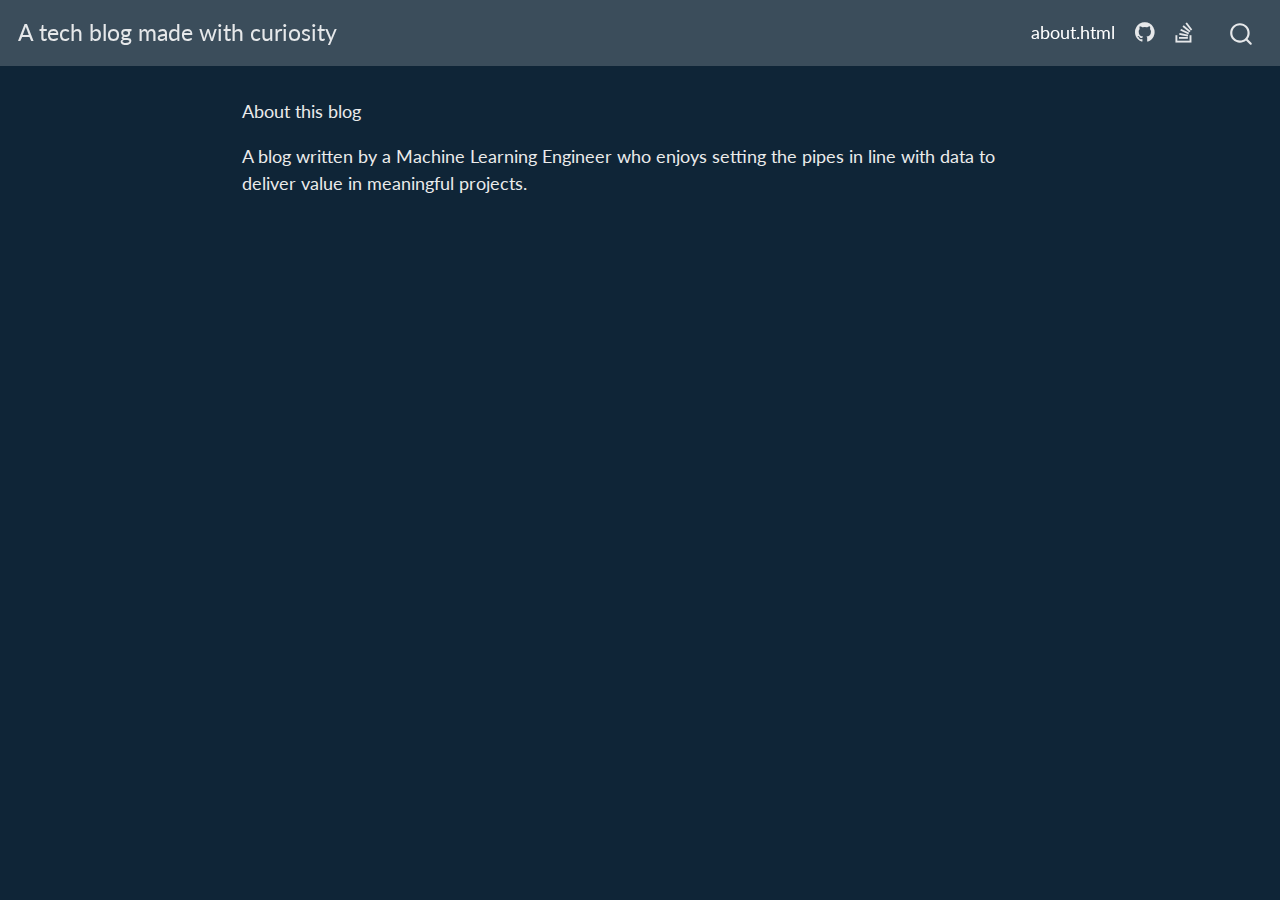
==== docs/about.html @ b95ce028 "Add first publication rendered" ====
<!DOCTYPE html>
<html xmlns="http://www.w3.org/1999/xhtml" lang="en" xml:lang="en"><head>

<meta charset="utf-8">
<meta name="generator" content="quarto-1.2.269">

<meta name="viewport" content="width=device-width, initial-scale=1.0, user-scalable=yes">


<title>A tech blog made with curiosity – about</title>
<style>
code{white-space: pre-wrap;}
span.smallcaps{font-variant: small-caps;}
div.columns{display: flex; gap: min(4vw, 1.5em);}
div.column{flex: auto; overflow-x: auto;}
div.hanging-indent{margin-left: 1.5em; text-indent: -1.5em;}
ul.task-list{list-style: none;}
ul.task-list li input[type="checkbox"] {
  width: 0.8em;
  margin: 0 0.8em 0.2em -1.6em;
  vertical-align: middle;
}
</style>


<script src="site_libs/quarto-nav/quarto-nav.js"></script>
<script src="site_libs/quarto-nav/headroom.min.js"></script>
<script src="site_libs/clipboard/clipboard.min.js"></script>
<script src="site_libs/quarto-search/autocomplete.umd.js"></script>
<script src="site_libs/quarto-search/fuse.min.js"></script>
<script src="site_libs/quarto-search/quarto-search.js"></script>
<meta name="quarto:offset" content="./">
<script src="site_libs/quarto-html/quarto.js"></script>
<script src="site_libs/quarto-html/popper.min.js"></script>
<script src="site_libs/quarto-html/tippy.umd.min.js"></script>
<script src="site_libs/quarto-html/anchor.min.js"></script>
<link href="site_libs/quarto-html/tippy.css" rel="stylesheet">
<link href="site_libs/quarto-html/quarto-syntax-highlighting-dark.css" rel="stylesheet" id="quarto-text-highlighting-styles">
<script src="site_libs/bootstrap/bootstrap.min.js"></script>
<link href="site_libs/bootstrap/bootstrap-icons.css" rel="stylesheet">
<link href="site_libs/bootstrap/bootstrap.min.css" rel="stylesheet" id="quarto-bootstrap" data-mode="dark">
<script id="quarto-search-options" type="application/json">{
  "location": "navbar",
  "copy-button": false,
  "collapse-after": 3,
  "panel-placement": "end",
  "type": "overlay",
  "limit": 20,
  "language": {
    "search-no-results-text": "No results",
    "search-matching-documents-text": "matching documents",
    "search-copy-link-title": "Copy link to search",
    "search-hide-matches-text": "Hide additional matches",
    "search-more-match-text": "more match in this document",
    "search-more-matches-text": "more matches in this document",
    "search-clear-button-title": "Clear",
    "search-detached-cancel-button-title": "Cancel",
    "search-submit-button-title": "Submit"
  }
}</script>


<link rel="stylesheet" href="styles.css">
</head>

<body class="nav-fixed fullcontent">

<div id="quarto-search-results"></div>
  <header id="quarto-header" class="headroom fixed-top">
    <nav class="navbar navbar-expand-lg navbar-dark ">
      <div class="navbar-container container-fluid">
      <div class="navbar-brand-container">
    <a class="navbar-brand" href="./index.html">
    <span class="navbar-title">A tech blog made with curiosity</span>
    </a>
  </div>
          <button class="navbar-toggler" type="button" data-bs-toggle="collapse" data-bs-target="#navbarCollapse" aria-controls="navbarCollapse" aria-expanded="false" aria-label="Toggle navigation" onclick="if (window.quartoToggleHeadroom) { window.quartoToggleHeadroom(); }">
  <span class="navbar-toggler-icon"></span>
</button>
          <div class="collapse navbar-collapse" id="navbarCollapse">
            <ul class="navbar-nav navbar-nav-scroll ms-auto">
  <li class="nav-item">
    <a class="nav-link active" href="./about.html" aria-current="page">
 <span class="menu-text">about.html</span></a>
  </li>  
  <li class="nav-item compact">
    <a class="nav-link" href="https://github.com/x0s"><i class="bi bi-github" role="img">
</i> 
 <span class="menu-text"></span></a>
  </li>  
  <li class="nav-item compact">
    <a class="nav-link" href="https://stackoverflow.com/users/3581903/x0s"><i class="bi bi-stack-overflow" role="img">
</i> 
 <span class="menu-text"></span></a>
  </li>  
</ul>
              <div id="quarto-search" class="" title="Search"></div>
          </div> <!-- /navcollapse -->
      </div> <!-- /container-fluid -->
    </nav>
</header>
<!-- content -->
<div id="quarto-content" class="quarto-container page-columns page-rows-contents page-layout-article page-navbar">
<!-- sidebar -->
<!-- margin-sidebar -->
    
<!-- main -->
<main class="content" id="quarto-document-content">



<p>About this blog</p>
<p>A blog written by a Machine Learning Engineer who enjoys setting the pipes in line with data to deliver value in meaningful projects.</p>



</main> <!-- /main -->
<script id="quarto-html-after-body" type="application/javascript">
window.document.addEventListener("DOMContentLoaded", function (event) {
  const toggleBodyColorMode = (bsSheetEl) => {
    const mode = bsSheetEl.getAttribute("data-mode");
    const bodyEl = window.document.querySelector("body");
    if (mode === "dark") {
      bodyEl.classList.add("quarto-dark");
      bodyEl.classList.remove("quarto-light");
    } else {
      bodyEl.classList.add("quarto-light");
      bodyEl.classList.remove("quarto-dark");
    }
  }
  const toggleBodyColorPrimary = () => {
    const bsSheetEl = window.document.querySelector("link#quarto-bootstrap");
    if (bsSheetEl) {
      toggleBodyColorMode(bsSheetEl);
    }
  }
  toggleBodyColorPrimary();  
  const icon = "";
  const anchorJS = new window.AnchorJS();
  anchorJS.options = {
    placement: 'right',
    icon: icon
  };
  anchorJS.add('.anchored');
  const clipboard = new window.ClipboardJS('.code-copy-button', {
    target: function(trigger) {
      return trigger.previousElementSibling;
    }
  });
  clipboard.on('success', function(e) {
    // button target
    const button = e.trigger;
    // don't keep focus
    button.blur();
    // flash "checked"
    button.classList.add('code-copy-button-checked');
    var currentTitle = button.getAttribute("title");
    button.setAttribute("title", "Copied!");
    let tooltip;
    if (window.bootstrap) {
      button.setAttribute("data-bs-toggle", "tooltip");
      button.setAttribute("data-bs-placement", "left");
      button.setAttribute("data-bs-title", "Copied!");
      tooltip = new bootstrap.Tooltip(button, 
        { trigger: "manual", 
          customClass: "code-copy-button-tooltip",
          offset: [0, -8]});
      tooltip.show();    
    }
    setTimeout(function() {
      if (tooltip) {
        tooltip.hide();
        button.removeAttribute("data-bs-title");
        button.removeAttribute("data-bs-toggle");
        button.removeAttribute("data-bs-placement");
      }
      button.setAttribute("title", currentTitle);
      button.classList.remove('code-copy-button-checked');
    }, 1000);
    // clear code selection
    e.clearSelection();
  });
  function tippyHover(el, contentFn) {
    const config = {
      allowHTML: true,
      content: contentFn,
      maxWidth: 500,
      delay: 100,
      arrow: false,
      appendTo: function(el) {
          return el.parentElement;
      },
      interactive: true,
      interactiveBorder: 10,
      theme: 'quarto',
      placement: 'bottom-start'
    };
    window.tippy(el, config); 
  }
  const noterefs = window.document.querySelectorAll('a[role="doc-noteref"]');
  for (var i=0; i<noterefs.length; i++) {
    const ref = noterefs[i];
    tippyHover(ref, function() {
      // use id or data attribute instead here
      let href = ref.getAttribute('data-footnote-href') || ref.getAttribute('href');
      try { href = new URL(href).hash; } catch {}
      const id = href.replace(/^#\/?/, "");
      const note = window.document.getElementById(id);
      return note.innerHTML;
    });
  }
  const findCites = (el) => {
    const parentEl = el.parentElement;
    if (parentEl) {
      const cites = parentEl.dataset.cites;
      if (cites) {
        return {
          el,
          cites: cites.split(' ')
        };
      } else {
        return findCites(el.parentElement)
      }
    } else {
      return undefined;
    }
  };
  var bibliorefs = window.document.querySelectorAll('a[role="doc-biblioref"]');
  for (var i=0; i<bibliorefs.length; i++) {
    const ref = bibliorefs[i];
    const citeInfo = findCites(ref);
    if (citeInfo) {
      tippyHover(citeInfo.el, function() {
        var popup = window.document.createElement('div');
        citeInfo.cites.forEach(function(cite) {
          var citeDiv = window.document.createElement('div');
          citeDiv.classList.add('hanging-indent');
          citeDiv.classList.add('csl-entry');
          var biblioDiv = window.document.getElementById('ref-' + cite);
          if (biblioDiv) {
            citeDiv.innerHTML = biblioDiv.innerHTML;
          }
          popup.appendChild(citeDiv);
        });
        return popup.innerHTML;
      });
    }
  }
});
</script>
</div> <!-- /content -->



</body></html>
---- docs/site_libs/quarto-html/tippy.css ----
.tippy-box[data-animation=fade][data-state=hidden]{opacity:0}[data-tippy-root]{max-width:calc(100vw - 10px)}.tippy-box{position:relative;background-color:#333;color:#fff;border-radius:4px;font-size:14px;line-height:1.4;white-space:normal;outline:0;transition-property:transform,visibility,opacity}.tippy-box[data-placement^=top]>.tippy-arrow{bottom:0}.tippy-box[data-placement^=top]>.tippy-arrow:before{bottom:-7px;left:0;border-width:8px 8px 0;border-top-color:initial;transform-origin:center top}.tippy-box[data-placement^=bottom]>.tippy-arrow{top:0}.tippy-box[data-placement^=bottom]>.tippy-arrow:before{top:-7px;left:0;border-width:0 8px 8px;border-bottom-color:initial;transform-origin:center bottom}.tippy-box[data-placement^=left]>.tippy-arrow{right:0}.tippy-box[data-placement^=left]>.tippy-arrow:before{border-width:8px 0 8px 8px;border-left-color:initial;right:-7px;transform-origin:center left}.tippy-box[data-placement^=right]>.tippy-arrow{left:0}.tippy-box[data-placement^=right]>.tippy-arrow:before{left:-7px;border-width:8px 8px 8px 0;border-right-color:initial;transform-origin:center right}.tippy-box[data-inertia][data-state=visible]{transition-timing-function:cubic-bezier(.54,1.5,.38,1.11)}.tippy-arrow{width:16px;height:16px;color:#333}.tippy-arrow:before{content:"";position:absolute;border-color:transparent;border-style:solid}.tippy-content{position:relative;padding:5px 9px;z-index:1}
---- docs/site_libs/quarto-html/quarto-syntax-highlighting-dark.css ----
/* quarto syntax highlight colors */
:root {
  --quarto-hl-al-color: #f07178;
  --quarto-hl-an-color: #d4d0ab;
  --quarto-hl-at-color: #00e0e0;
  --quarto-hl-bn-color: #d4d0ab;
  --quarto-hl-bu-color: #abe338;
  --quarto-hl-ch-color: #abe338;
  --quarto-hl-co-color: #f8f8f2;
  --quarto-hl-cv-color: #ffd700;
  --quarto-hl-cn-color: #ffd700;
  --quarto-hl-cf-color: #ffa07a;
  --quarto-hl-dt-color: #ffa07a;
  --quarto-hl-dv-color: #d4d0ab;
  --quarto-hl-do-color: #f8f8f2;
  --quarto-hl-er-color: #f07178;
  --quarto-hl-ex-color: #00e0e0;
  --quarto-hl-fl-color: #d4d0ab;
  --quarto-hl-fu-color: #ffa07a;
  --quarto-hl-im-color: #abe338;
  --quarto-hl-in-color: #d4d0ab;
  --quarto-hl-kw-color: #ffa07a;
  --quarto-hl-op-color: #ffa07a;
  --quarto-hl-ot-color: #00e0e0;
  --quarto-hl-pp-color: #dcc6e0;
  --quarto-hl-re-color: #00e0e0;
  --quarto-hl-sc-color: #abe338;
  --quarto-hl-ss-color: #abe338;
  --quarto-hl-st-color: #abe338;
  --quarto-hl-va-color: #00e0e0;
  --quarto-hl-vs-color: #abe338;
  --quarto-hl-wa-color: #dcc6e0;
}

/* other quarto variables */
:root {
  --quarto-font-monospace: SFMono-Regular, Menlo, Monaco, Consolas, "Liberation Mono", "Courier New", monospace;
}

code span.al {
  font-weight: bold;
  color: #f07178;
}

code span.an {
  color: #d4d0ab;
}

code span.at {
  color: #00e0e0;
}

code span.bn {
  color: #d4d0ab;
}

code span.bu {
  color: #abe338;
}

code span.ch {
  color: #abe338;
}

code span.co {
  font-style: italic;
  color: #f8f8f2;
}

code span.cv {
  color: #ffd700;
}

code span.cn {
  color: #ffd700;
}

code span.cf {
  font-weight: bold;
  color: #ffa07a;
}

code span.dt {
  color: #ffa07a;
}

code span.dv {
  color: #d4d0ab;
}

code span.do {
  color: #f8f8f2;
}

code span.er {
  color: #f07178;
  text-decoration: underline;
}

code span.ex {
  font-weight: bold;
  color: #00e0e0;
}

code span.fl {
  color: #d4d0ab;
}

code span.fu {
  color: #ffa07a;
}

code span.im {
  color: #abe338;
}

code span.in {
  color: #d4d0ab;
}

code span.kw {
  font-weight: bold;
  color: #ffa07a;
}

pre > code.sourceCode > span {
  color: #f8f8f2;
}

code span {
  color: #f8f8f2;
}

code.sourceCode > span {
  color: #f8f8f2;
}

div.sourceCode,
div.sourceCode pre.sourceCode {
  color: #f8f8f2;
}

code span.op {
  color: #ffa07a;
}

code span.ot {
  color: #00e0e0;
}

code span.pp {
  color: #dcc6e0;
}

code span.re {
  color: #00e0e0;
}

code span.sc {
  color: #abe338;
}

code span.ss {
  color: #abe338;
}

code span.st {
  color: #abe338;
}

code span.va {
  color: #00e0e0;
}

code span.vs {
  color: #abe338;
}

code span.wa {
  color: #dcc6e0;
}

.prevent-inlining {
  content: "</";
}

/*# sourceMappingURL=935a306eefa94366c21e1a970dddb765.css.map */
---- docs/styles.css ----
/* css styles */
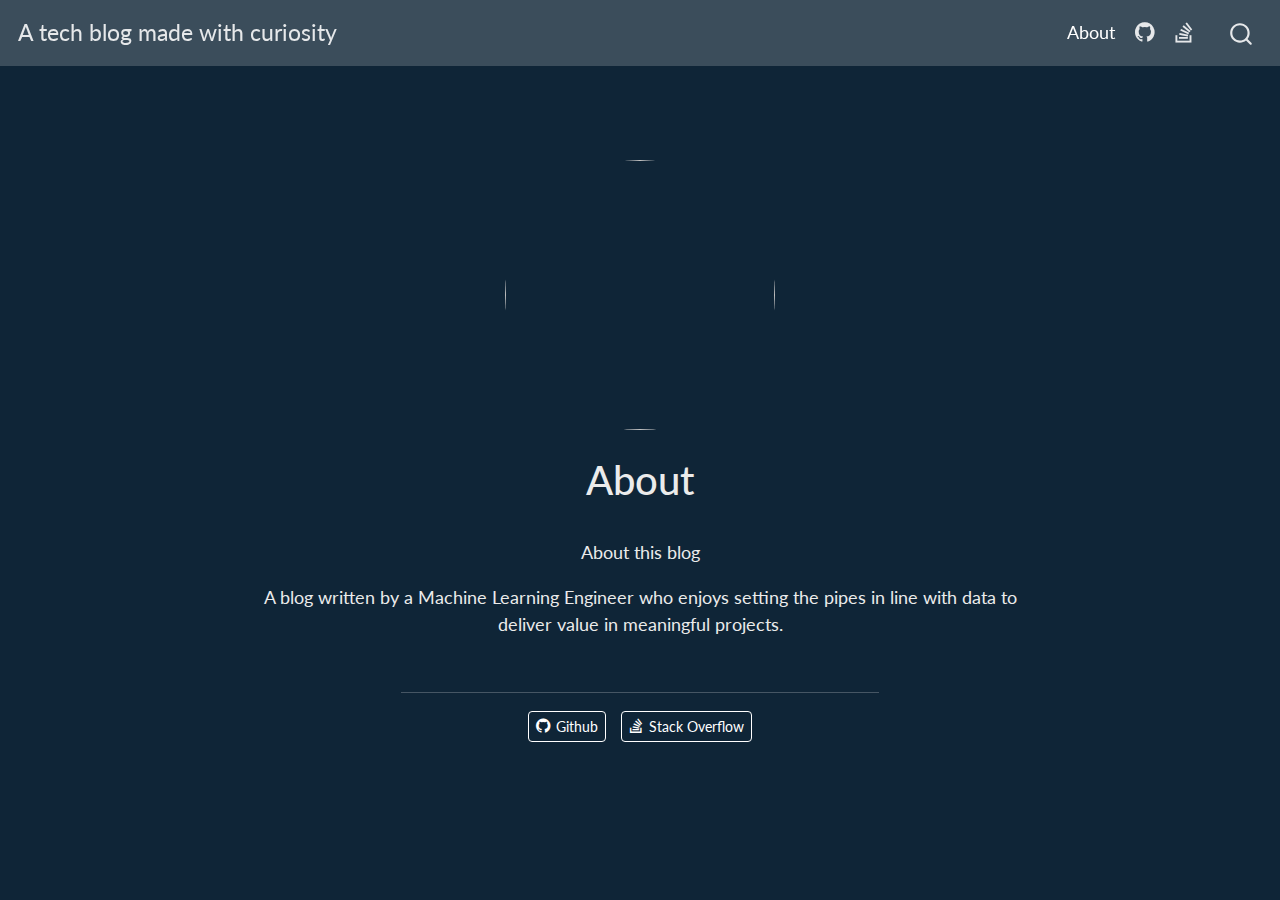
==== commit 6f08963a: "Move giscus comments down to posts level only, disabling comments in about page" ====
--- a/docs/about.html
+++ b/docs/about.html
@@ -7,7 +7,7 @@
 <meta name="viewport" content="width=device-width, initial-scale=1.0, user-scalable=yes">
 
 
-<title>A tech blog made with curiosity – about</title>
+<title>A tech blog made with curiosity - About</title>
 <style>
 code{white-space: pre-wrap;}
 span.smallcaps{font-variant: small-caps;}
@@ -33,7 +33,6 @@
 <script src="site_libs/quarto-html/quarto.js"></script>
 <script src="site_libs/quarto-html/popper.min.js"></script>
 <script src="site_libs/quarto-html/tippy.umd.min.js"></script>
-<script src="site_libs/quarto-html/anchor.min.js"></script>
 <link href="site_libs/quarto-html/tippy.css" rel="stylesheet">
 <link href="site_libs/quarto-html/quarto-syntax-highlighting-dark.css" rel="stylesheet" id="quarto-text-highlighting-styles">
 <script src="site_libs/bootstrap/bootstrap.min.js"></script>
@@ -81,7 +80,7 @@
             <ul class="navbar-nav navbar-nav-scroll ms-auto">
   <li class="nav-item">
     <a class="nav-link active" href="./about.html" aria-current="page">
- <span class="menu-text">about.html</span></a>
+ <span class="menu-text">About</span></a>
   </li>  
   <li class="nav-item compact">
     <a class="nav-link" href="https://github.com/x0s"><i class="bi bi-github" role="img">
@@ -105,16 +104,34 @@
 <!-- margin-sidebar -->
     
 <!-- main -->
-<main class="content" id="quarto-document-content">
-
-
-
+<div class="quarto-about-jolla">
+  <img src="profile.jpg" class="about-image
+  round " style="height: 15em; width: 15em;">
+ <header id="title-block-header" class="quarto-title-block default">
+<div class="quarto-title">
+<h1 class="title">About</h1>
+</div>
+<div class="quarto-title-meta">
+  </div>
+</header><main class="content" id="quarto-document-content">
 <p>About this blog</p>
 <p>A blog written by a Machine Learning Engineer who enjoys setting the pipes in line with data to deliver value in meaningful projects.</p>
 
 
-
-</main> <!-- /main -->
+</main> 
+  <hr class="about-sep">
+   <div class="about-links">
+  <a href="https://github.com/x0s" class="about-link">
+    <i class="bi bi-github"></i>
+     <span class="about-link-text">Github</span>
+  </a>
+  <a href="https://stackoverflow.com/users/3581903/x0s" class="about-link">
+    <i class="bi bi-stack-overflow"></i>
+     <span class="about-link-text">Stack Overflow</span>
+  </a>
+</div>
+</div>
+ <!-- /main -->
 <script id="quarto-html-after-body" type="application/javascript">
 window.document.addEventListener("DOMContentLoaded", function (event) {
   const toggleBodyColorMode = (bsSheetEl) => {
@@ -135,13 +152,6 @@
     }
   }
   toggleBodyColorPrimary();  
-  const icon = "";
-  const anchorJS = new window.AnchorJS();
-  anchorJS.options = {
-    placement: 'right',
-    icon: icon
-  };
-  anchorJS.add('.anchored');
   const clipboard = new window.ClipboardJS('.code-copy-button', {
     target: function(trigger) {
       return trigger.previousElementSibling;
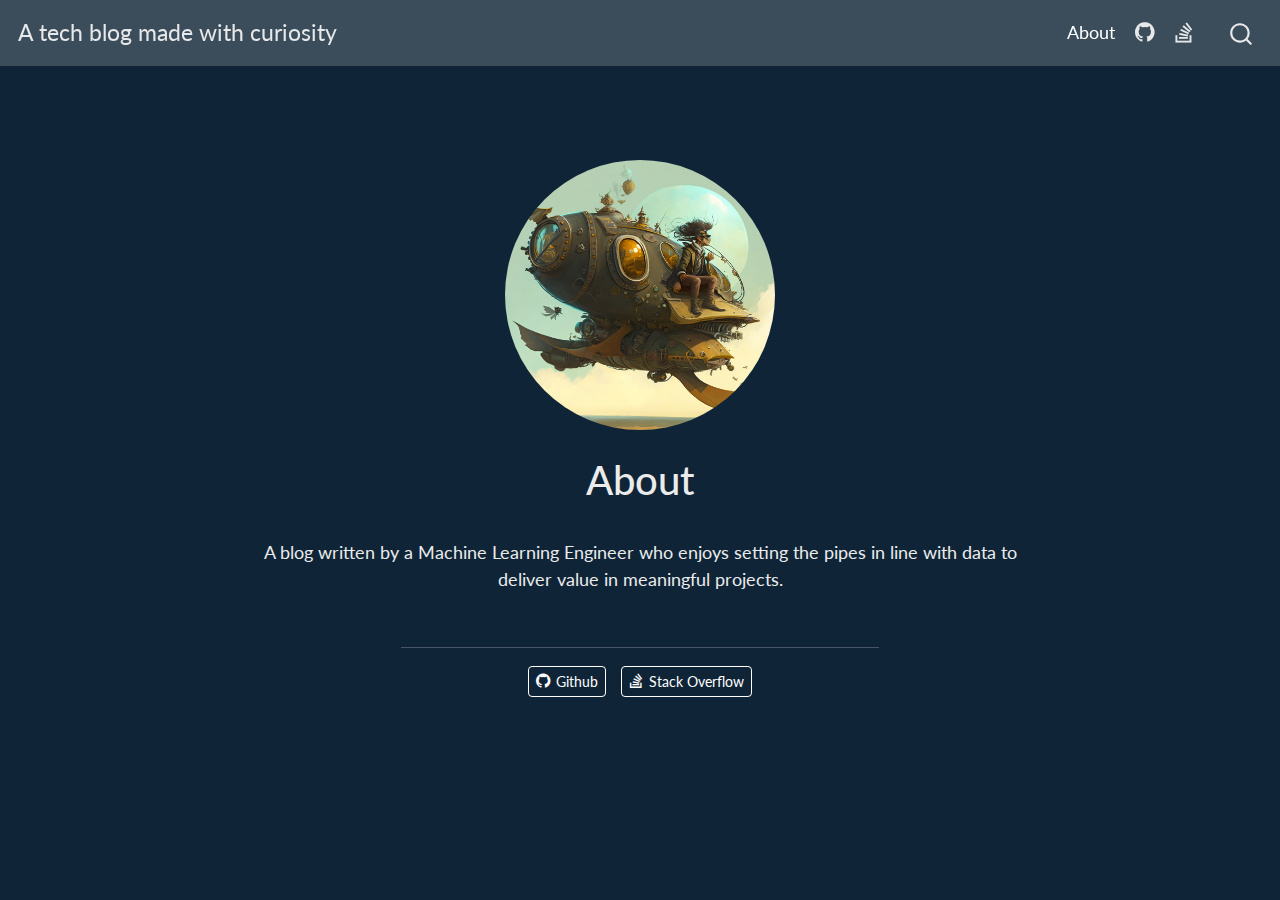
==== commit d196f6c7: "Add avatar in about page" ====
--- a/docs/about.html
+++ b/docs/about.html
@@ -105,7 +105,7 @@
     
 <!-- main -->
 <div class="quarto-about-jolla">
-  <img src="profile.jpg" class="about-image
+  <img src="profile.png" class="about-image
   round " style="height: 15em; width: 15em;">
  <header id="title-block-header" class="quarto-title-block default">
 <div class="quarto-title">
@@ -114,7 +114,6 @@
 <div class="quarto-title-meta">
   </div>
 </header><main class="content" id="quarto-document-content">
-<p>About this blog</p>
 <p>A blog written by a Machine Learning Engineer who enjoys setting the pipes in line with data to deliver value in meaningful projects.</p>
 
 
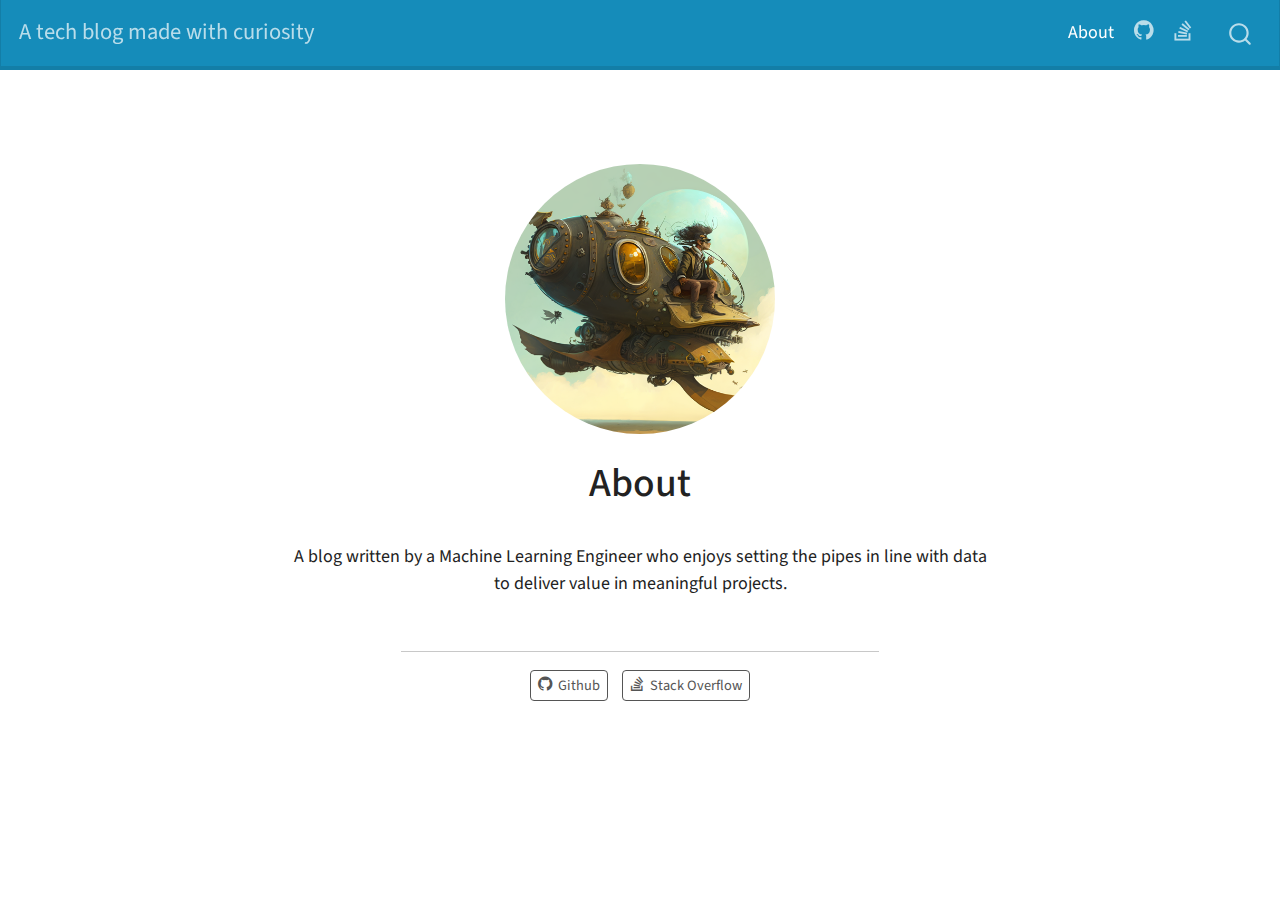
==== commit d8f35bc0: "update style to lumen and incread body width" ====
--- a/docs/about.html
+++ b/docs/about.html
@@ -34,10 +34,10 @@
 <script src="site_libs/quarto-html/popper.min.js"></script>
 <script src="site_libs/quarto-html/tippy.umd.min.js"></script>
 <link href="site_libs/quarto-html/tippy.css" rel="stylesheet">
-<link href="site_libs/quarto-html/quarto-syntax-highlighting-dark.css" rel="stylesheet" id="quarto-text-highlighting-styles">
+<link href="site_libs/quarto-html/quarto-syntax-highlighting.css" rel="stylesheet" id="quarto-text-highlighting-styles">
 <script src="site_libs/bootstrap/bootstrap.min.js"></script>
 <link href="site_libs/bootstrap/bootstrap-icons.css" rel="stylesheet">
-<link href="site_libs/bootstrap/bootstrap.min.css" rel="stylesheet" id="quarto-bootstrap" data-mode="dark">
+<link href="site_libs/bootstrap/bootstrap.min.css" rel="stylesheet" id="quarto-bootstrap" data-mode="light">
 <script id="quarto-search-options" type="application/json">{
   "location": "navbar",
   "copy-button": false,
--- a/docs/site_libs/quarto-html/quarto-syntax-highlighting.css
+++ b/docs/site_libs/quarto-html/quarto-syntax-highlighting.css
@@ -0,0 +1,171 @@
+/* quarto syntax highlight colors */
+:root {
+  --quarto-hl-ot-color: #003B4F;
+  --quarto-hl-at-color: #657422;
+  --quarto-hl-ss-color: #20794D;
+  --quarto-hl-an-color: #5E5E5E;
+  --quarto-hl-fu-color: #4758AB;
+  --quarto-hl-st-color: #20794D;
+  --quarto-hl-cf-color: #003B4F;
+  --quarto-hl-op-color: #5E5E5E;
+  --quarto-hl-er-color: #AD0000;
+  --quarto-hl-bn-color: #AD0000;
+  --quarto-hl-al-color: #AD0000;
+  --quarto-hl-va-color: #111111;
+  --quarto-hl-bu-color: inherit;
+  --quarto-hl-ex-color: inherit;
+  --quarto-hl-pp-color: #AD0000;
+  --quarto-hl-in-color: #5E5E5E;
+  --quarto-hl-vs-color: #20794D;
+  --quarto-hl-wa-color: #5E5E5E;
+  --quarto-hl-do-color: #5E5E5E;
+  --quarto-hl-im-color: #00769E;
+  --quarto-hl-ch-color: #20794D;
+  --quarto-hl-dt-color: #AD0000;
+  --quarto-hl-fl-color: #AD0000;
+  --quarto-hl-co-color: #5E5E5E;
+  --quarto-hl-cv-color: #5E5E5E;
+  --quarto-hl-cn-color: #8f5902;
+  --quarto-hl-sc-color: #5E5E5E;
+  --quarto-hl-dv-color: #AD0000;
+  --quarto-hl-kw-color: #003B4F;
+}
+
+/* other quarto variables */
+:root {
+  --quarto-font-monospace: SFMono-Regular, Menlo, Monaco, Consolas, "Liberation Mono", "Courier New", monospace;
+}
+
+pre > code.sourceCode > span {
+  color: #003B4F;
+}
+
+code span {
+  color: #003B4F;
+}
+
+code.sourceCode > span {
+  color: #003B4F;
+}
+
+div.sourceCode,
+div.sourceCode pre.sourceCode {
+  color: #003B4F;
+}
+
+code span.ot {
+  color: #003B4F;
+}
+
+code span.at {
+  color: #657422;
+}
+
+code span.ss {
+  color: #20794D;
+}
+
+code span.an {
+  color: #5E5E5E;
+}
+
+code span.fu {
+  color: #4758AB;
+}
+
+code span.st {
+  color: #20794D;
+}
+
+code span.cf {
+  color: #003B4F;
+}
+
+code span.op {
+  color: #5E5E5E;
+}
+
+code span.er {
+  color: #AD0000;
+}
+
+code span.bn {
+  color: #AD0000;
+}
+
+code span.al {
+  color: #AD0000;
+}
+
+code span.va {
+  color: #111111;
+}
+
+code span.pp {
+  color: #AD0000;
+}
+
+code span.in {
+  color: #5E5E5E;
+}
+
+code span.vs {
+  color: #20794D;
+}
+
+code span.wa {
+  color: #5E5E5E;
+  font-style: italic;
+}
+
+code span.do {
+  color: #5E5E5E;
+  font-style: italic;
+}
+
+code span.im {
+  color: #00769E;
+}
+
+code span.ch {
+  color: #20794D;
+}
+
+code span.dt {
+  color: #AD0000;
+}
+
+code span.fl {
+  color: #AD0000;
+}
+
+code span.co {
+  color: #5E5E5E;
+}
+
+code span.cv {
+  color: #5E5E5E;
+  font-style: italic;
+}
+
+code span.cn {
+  color: #8f5902;
+}
+
+code span.sc {
+  color: #5E5E5E;
+}
+
+code span.dv {
+  color: #AD0000;
+}
+
+code span.kw {
+  color: #003B4F;
+}
+
+.prevent-inlining {
+  content: "</";
+}
+
+/*# sourceMappingURL=debc5d5d77c3f9108843748ff7464032.css.map */
